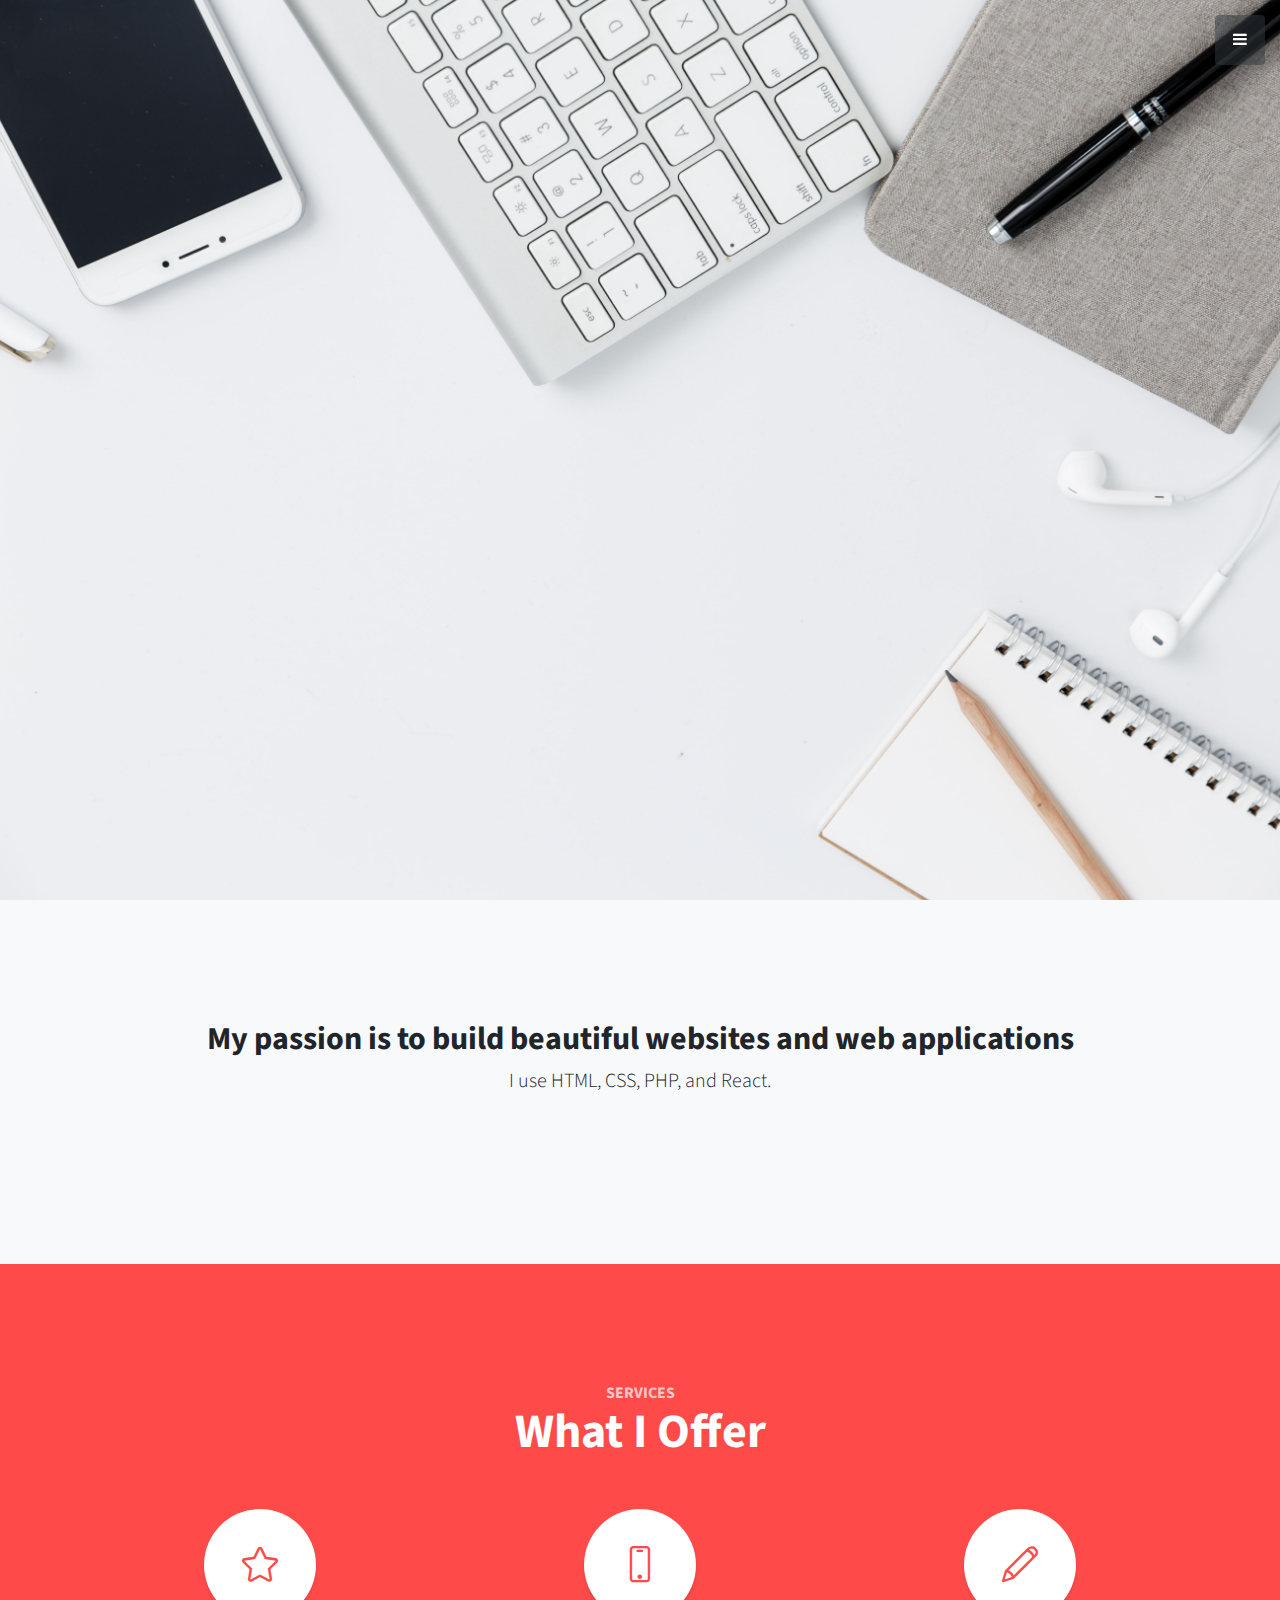
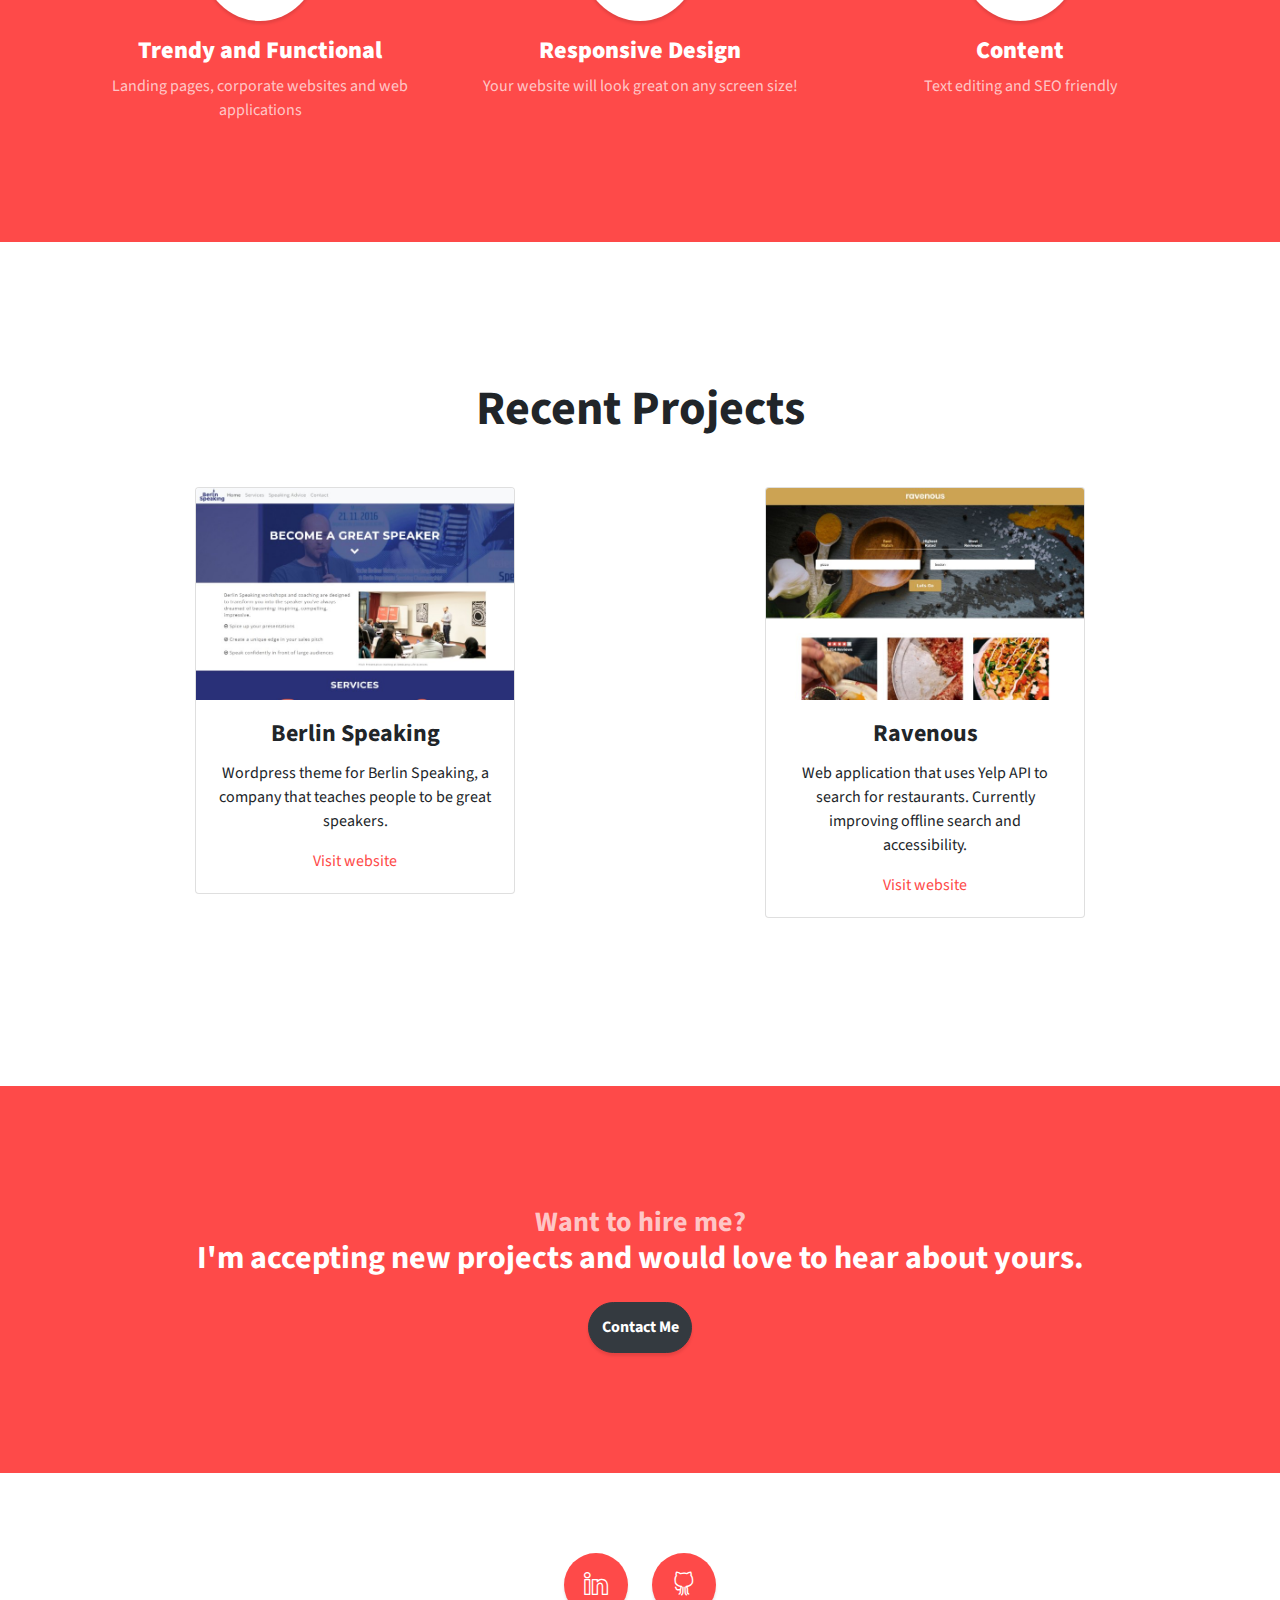
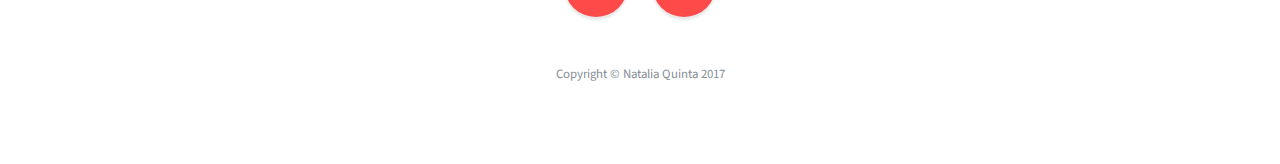
==== index.html @ 9ebc357b "First commit" ====
<!DOCTYPE html>
<html lang="en">

  <head>
    <!-- Global site tag (gtag.js) - Google Analytics -->
<script async src="https://www.googletagmanager.com/gtag/js?id=UA-111119405-1"></script>
<script>
  window.dataLayer = window.dataLayer || [];
  function gtag(){dataLayer.push(arguments);}
  gtag('js', new Date());

  gtag('config', 'UA-111119405-1');
</script>

    <meta charset="utf-8">
    <meta name="viewport" content="width=device-width, initial-scale=1, shrink-to-fit=no">
    <meta name="description" content="Frontend Developer based in Berlin">
    <meta name="author" content="Natalia Quinta">

    <title>Natalia Quinta</title>

    <!-- Bootstrap Core CSS -->
    <link href="vendor/bootstrap/css/bootstrap.min.css" rel="stylesheet">

    <!-- Custom Fonts -->
    <link href="vendor/font-awesome/css/font-awesome.min.css" rel="stylesheet" type="text/css">
    <link href="https://fonts.googleapis.com/css?family=Source+Sans+Pro:300,400,700,300italic,400italic,700italic" rel="stylesheet" type="text/css">
    <link href="vendor/simple-line-icons/css/simple-line-icons.css" rel="stylesheet">

    <!-- Custom CSS -->
    <link href="css/stylish-portfolio.css" rel="stylesheet">

  </head>

  <body id="page-top">
    <!-- Navigation -->
    <a class="menu-toggle rounded" href="#">
      <i class="fa fa-bars"></i>
    </a>
    <nav id="sidebar-wrapper">
      <ul class="sidebar-nav">
        <li class="sidebar-brand">
          <a class="js-scroll-trigger" href="#page-top">Natalia Quinta</a>
        </li>
        <li class="sidebar-nav-item">
          <a class="js-scroll-trigger" href="#page-top">Home</a>
        </li>
        <li class="sidebar-nav-item">
          <a class="js-scroll-trigger" href="#about">About</a>
        </li>
        <li class="sidebar-nav-item">
          <a class="js-scroll-trigger" href="#services">Services</a>
        </li>
        <li class="sidebar-nav-item">
          <a class="js-scroll-trigger" href="#portfolio">Portfolio</a>
        </li>
        <li class="sidebar-nav-item">
          <a class="js-scroll-trigger" href="#contact">Contact</a>
        </li>
      </ul>
    </nav>

    <!-- Header -->
    <header class="masthead d-flex">
      <div class="container text-center my-auto">
        <h1 class="mb-1 fadeinup">I'm Natalia,</h1>
        <h3 class="mb-5 fadeinup">
          <em>a Front-end Developer based in Berlin</em>
        </h3>
        <a class="btn btn-dark btn-xl js-scroll-trigger fadeinup" href="#about">Learn more</a>
      </div>
      <div class="overlay"></div>
    </header>

    <!-- About -->
    <section class="content-section bg-light" id="about">
      <div class="container text-center">
        <div class="row">
          <div class="col-lg-10 mx-auto">
            <h2>My passion is to build beautiful websites and web applications</h2>
            <p class="lead mb-5">I use HTML, CSS, PHP, and React.</p>
          </div>
        </div>
      </div>
    </section>

    <!-- Services -->
    <section class="content-section bg-primary text-white text-center" id="services">
      <div class="container">
        <div class="content-section-heading">
          <h3 class="text-secondary mb-0">Services</h3>
          <h2 class="mb-5">What I Offer</h2>
        </div>
        <div class="row">
          <div class="col-lg col-md-6 mb-5 mb-md-0">
            <span class="service-icon rounded-circle mx-auto mb-3">
              <i class="icon-star"></i>
            </span>
            <h4>
              <strong>Trendy and Functional</strong>
            </h4>
            <p class="text-faded mb-0">Landing pages, corporate websites and web applications</p>
          </div>
          <div class="col-lg col-md-6 mb-5 mb-lg-0">
            <span class="service-icon rounded-circle mx-auto mb-3">
              <i class="icon-screen-smartphone"></i>
            </span>
            <h4>
              <strong>Responsive Design</strong>
            </h4>
            <p class="text-faded mb-0">Your website will look great on any screen size!</p>
          </div>
          <div class="col-lg col-md-6 mb-5 mb-lg-0">
            <span class="service-icon rounded-circle mx-auto mb-3">
              <i class="icon-pencil"></i>
            </span>
            <h4>
              <strong>Content</strong>
            </h4>
            <p class="text-faded mb-0">Text editing and SEO friendly</p>
          </div>
        </div>
      </div>
    </section>

    <!-- Portfolio -->
    <section class="content-section" id="portfolio">
      <div class="container">
        <div class="content-section-heading text-center">
          <h3 class="text-secondary mb-0">Portfolio</h3>
          <h2 class="mb-5">Recent Projects</h2>
        </div>
        <div class="row justify-content-center">
          <div class="col" align="center">
            <div class="card" style="width: 20rem;">
              <img class="card-img-top" src="img/portfolio-1.jpg" alt="Card image cap">
              <div class="card-body">
                <h4 class="card-title">Berlin Speaking</h4>
                <p class="card-text">Wordpress theme for Berlin Speaking, a company that teaches people to be great speakers.</p>
                <a href="http://www.berlinspeaking.com" target="_blank" class="card-link">Visit website</a>
              </div>
            </div>
          </div>
          <div class="col" align="center">
            <div class="card" style="width: 20rem;">
              <img class="card-img-top" src="img/portfolio-2.jpg" alt="Card image cap">
              <div class="card-body">
                <h4 class="card-title">Ravenous</h4>
                <p class="card-text">Web application that uses Yelp API to search for restaurants. Currently improving offline search and accessibility.</p>
                </ul>
                <a href="http://savory-nail.surge.sh/" target="_blank" class="card-link">Visit website</a>
              </div>
            </div>
          </div>
        </div>
      </div>
    </section>

    <!-- Contact -->
    <section class="content-section bg-primary text-white" id="contact">
      <div class="container text-center">
        <h3 class="text-secondary mb-0">Want to hire me?</h3>
        <h2 class="mb-4">I'm accepting new projects and would love to hear about yours.</h2>
        <a href="mailto:contact@nataliaquinta.com?Subject=Hello" target="_top" class="btn btn-xl btn-dark">Contact Me</a>
      </div>
    </section>

  <!-- Footer -->
    <footer class="footer text-center">
      <div class="container">
        <ul class="list-inline mb-5">
          <li class="list-inline-item">
            <a class="social-link rounded-circle text-white mr-3" href="https://www.linkedin.com/in/natalia-quinta/" target="_blank">
              <i class="icon-social-linkedin"></i>
            </a>
          </li>
          <li class="list-inline-item">
            <a class="social-link rounded-circle text-white" href="https://github.com/nataliaquinta" target="_blank">
              <i class="icon-social-github"></i>
            </a>
          </li>
        </ul>
        <p class="text-muted small mb-0">Copyright &copy; Natalia Quinta 2017</p>
      </div>
    </footer>

    <!-- Scroll to Top Button-->
    <a class="scroll-to-top rounded js-scroll-trigger" href="#page-top">
      <i class="fa fa-angle-up"></i>
    </a>

    <!-- Bootstrap core JavaScript -->
    <script src="vendor/jquery/jquery.min.js"></script>
    <script src="vendor/bootstrap/js/bootstrap.bundle.min.js"></script>

    <!-- Plugin JavaScript -->
    <script src="vendor/jquery-easing/jquery.easing.min.js"></script>

    <!-- Custom scripts for this template -->
    <script src="js/stylish-portfolio.min.js"></script>

  </body>

</html>
---- vendor/simple-line-icons/css/simple-line-icons.css ----
@font-face {
  font-family: 'simple-line-icons';
  src: url('../fonts/Simple-Line-Icons.eot?v=2.4.0');
  src: url('../fonts/Simple-Line-Icons.eot?v=2.4.0#iefix') format('embedded-opentype'), url('../fonts/Simple-Line-Icons.woff2?v=2.4.0') format('woff2'), url('../fonts/Simple-Line-Icons.ttf?v=2.4.0') format('truetype'), url('../fonts/Simple-Line-Icons.woff?v=2.4.0') format('woff'), url('../fonts/Simple-Line-Icons.svg?v=2.4.0#simple-line-icons') format('svg');
  font-weight: normal;
  font-style: normal;
}
/*
 Use the following CSS code if you want to have a class per icon.
 Instead of a list of all class selectors, you can use the generic [class*="icon-"] selector, but it's slower:
*/
.icon-user,
.icon-people,
.icon-user-female,
.icon-user-follow,
.icon-user-following,
.icon-user-unfollow,
.icon-login,
.icon-logout,
.icon-emotsmile,
.icon-phone,
.icon-call-end,
.icon-call-in,
.icon-call-out,
.icon-map,
.icon-location-pin,
.icon-direction,
.icon-directions,
.icon-compass,
.icon-layers,
.icon-menu,
.icon-list,
.icon-options-vertical,
.icon-options,
.icon-arrow-down,
.icon-arrow-left,
.icon-arrow-right,
.icon-arrow-up,
.icon-arrow-up-circle,
.icon-arrow-left-circle,
.icon-arrow-right-circle,
.icon-arrow-down-circle,
.icon-check,
.icon-clock,
.icon-plus,
.icon-minus,
.icon-close,
.icon-event,
.icon-exclamation,
.icon-organization,
.icon-trophy,
.icon-screen-smartphone,
.icon-screen-desktop,
.icon-plane,
.icon-notebook,
.icon-mustache,
.icon-mouse,
.icon-magnet,
.icon-energy,
.icon-disc,
.icon-cursor,
.icon-cursor-move,
.icon-crop,
.icon-chemistry,
.icon-speedometer,
.icon-shield,
.icon-screen-tablet,
.icon-magic-wand,
.icon-hourglass,
.icon-graduation,
.icon-ghost,
.icon-game-controller,
.icon-fire,
.icon-eyeglass,
.icon-envelope-open,
.icon-envelope-letter,
.icon-bell,
.icon-badge,
.icon-anchor,
.icon-wallet,
.icon-vector,
.icon-speech,
.icon-puzzle,
.icon-printer,
.icon-present,
.icon-playlist,
.icon-pin,
.icon-picture,
.icon-handbag,
.icon-globe-alt,
.icon-globe,
.icon-folder-alt,
.icon-folder,
.icon-film,
.icon-feed,
.icon-drop,
.icon-drawer,
.icon-docs,
.icon-doc,
.icon-diamond,
.icon-cup,
.icon-calculator,
.icon-bubbles,
.icon-briefcase,
.icon-book-open,
.icon-basket-loaded,
.icon-basket,
.icon-bag,
.icon-action-undo,
.icon-action-redo,
.icon-wrench,
.icon-umbrella,
.icon-trash,
.icon-tag,
.icon-support,
.icon-frame,
.icon-size-fullscreen,
.icon-size-actual,
.icon-shuffle,
.icon-share-alt,
.icon-share,
.icon-rocket,
.icon-question,
.icon-pie-chart,
.icon-pencil,
.icon-note,
.icon-loop,
.icon-home,
.icon-grid,
.icon-graph,
.icon-microphone,
.icon-music-tone-alt,
.icon-music-tone,
.icon-earphones-alt,
.icon-earphones,
.icon-equalizer,
.icon-like,
.icon-dislike,
.icon-control-start,
.icon-control-rewind,
.icon-control-play,
.icon-control-pause,
.icon-control-forward,
.icon-control-end,
.icon-volume-1,
.icon-volume-2,
.icon-volume-off,
.icon-calendar,
.icon-bulb,
.icon-chart,
.icon-ban,
.icon-bubble,
.icon-camrecorder,
.icon-camera,
.icon-cloud-download,
.icon-cloud-upload,
.icon-envelope,
.icon-eye,
.icon-flag,
.icon-heart,
.icon-info,
.icon-key,
.icon-link,
.icon-lock,
.icon-lock-open,
.icon-magnifier,
.icon-magnifier-add,
.icon-magnifier-remove,
.icon-paper-clip,
.icon-paper-plane,
.icon-power,
.icon-refresh,
.icon-reload,
.icon-settings,
.icon-star,
.icon-symbol-female,
.icon-symbol-male,
.icon-target,
.icon-credit-card,
.icon-paypal,
.icon-social-tumblr,
.icon-social-twitter,
.icon-social-facebook,
.icon-social-instagram,
.icon-social-linkedin,
.icon-social-pinterest,
.icon-social-github,
.icon-social-google,
.icon-social-reddit,
.icon-social-skype,
.icon-social-dribbble,
.icon-social-behance,
.icon-social-foursqare,
.icon-social-soundcloud,
.icon-social-spotify,
.icon-social-stumbleupon,
.icon-social-youtube,
.icon-social-dropbox,
.icon-social-vkontakte,
.icon-social-steam {
  font-family: 'simple-line-icons';
  speak: none;
  font-style: normal;
  font-weight: normal;
  font-variant: normal;
  text-transform: none;
  line-height: 1;
  /* Better Font Rendering =========== */
  -webkit-font-smoothing: antialiased;
  -moz-osx-font-smoothing: grayscale;
}
.icon-user:before {
  content: "\e005";
}
.icon-people:before {
  content: "\e001";
}
.icon-user-female:before {
  content: "\e000";
}
.icon-user-follow:before {
  content: "\e002";
}
.icon-user-following:before {
  content: "\e003";
}
.icon-user-unfollow:before {
  content: "\e004";
}
.icon-login:before {
  content: "\e066";
}
.icon-logout:before {
  content: "\e065";
}
.icon-emotsmile:before {
  content: "\e021";
}
.icon-phone:before {
  content: "\e600";
}
.icon-call-end:before {
  content: "\e048";
}
.icon-call-in:before {
  content: "\e047";
}
.icon-call-out:before {
  content: "\e046";
}
.icon-map:before {
  content: "\e033";
}
.icon-location-pin:before {
  content: "\e096";
}
.icon-direction:before {
  content: "\e042";
}
.icon-directions:before {
  content: "\e041";
}
.icon-compass:before {
  content: "\e045";
}
.icon-layers:before {
  content: "\e034";
}
.icon-menu:before {
  content: "\e601";
}
.icon-list:before {
  content: "\e067";
}
.icon-options-vertical:before {
  content: "\e602";
}
.icon-options:before {
  content: "\e603";
}
.icon-arrow-down:before {
  content: "\e604";
}
.icon-arrow-left:before {
  content: "\e605";
}
.icon-arrow-right:before {
  content: "\e606";
}
.icon-arrow-up:before {
  content: "\e607";
}
.icon-arrow-up-circle:before {
  content: "\e078";
}
.icon-arrow-left-circle:before {
  content: "\e07a";
}
.icon-arrow-right-circle:before {
  content: "\e079";
}
.icon-arrow-down-circle:before {
  content: "\e07b";
}
.icon-check:before {
  content: "\e080";
}
.icon-clock:before {
  content: "\e081";
}
.icon-plus:before {
  content: "\e095";
}
.icon-minus:before {
  content: "\e615";
}
.icon-close:before {
  content: "\e082";
}
.icon-event:before {
  content: "\e619";
}
.icon-exclamation:before {
  content: "\e617";
}
.icon-organization:before {
  content: "\e616";
}
.icon-trophy:before {
  content: "\e006";
}
.icon-screen-smartphone:before {
  content: "\e010";
}
.icon-screen-desktop:before {
  content: "\e011";
}
.icon-plane:before {
  content: "\e012";
}
.icon-notebook:before {
  content: "\e013";
}
.icon-mustache:before {
  content: "\e014";
}
.icon-mouse:before {
  content: "\e015";
}
.icon-magnet:before {
  content: "\e016";
}
.icon-energy:before {
  content: "\e020";
}
.icon-disc:before {
  content: "\e022";
}
.icon-cursor:before {
  content: "\e06e";
}
.icon-cursor-move:before {
  content: "\e023";
}
.icon-crop:before {
  content: "\e024";
}
.icon-chemistry:before {
  content: "\e026";
}
.icon-speedometer:before {
  content: "\e007";
}
.icon-shield:before {
  content: "\e00e";
}
.icon-screen-tablet:before {
  content: "\e00f";
}
.icon-magic-wand:before {
  content: "\e017";
}
.icon-hourglass:before {
  content: "\e018";
}
.icon-graduation:before {
  content: "\e019";
}
.icon-ghost:before {
  content: "\e01a";
}
.icon-game-controller:before {
  content: "\e01b";
}
.icon-fire:before {
  content: "\e01c";
}
.icon-eyeglass:before {
  content: "\e01d";
}
.icon-envelope-open:before {
  content: "\e01e";
}
.icon-envelope-letter:before {
  content: "\e01f";
}
.icon-bell:before {
  content: "\e027";
}
.icon-badge:before {
  content: "\e028";
}
.icon-anchor:before {
  content: "\e029";
}
.icon-wallet:before {
  content: "\e02a";
}
.icon-vector:before {
  content: "\e02b";
}
.icon-speech:before {
  content: "\e02c";
}
.icon-puzzle:before {
  content: "\e02d";
}
.icon-printer:before {
  content: "\e02e";
}
.icon-present:before {
  content: "\e02f";
}
.icon-playlist:before {
  content: "\e030";
}
.icon-pin:before {
  content: "\e031";
}
.icon-picture:before {
  content: "\e032";
}
.icon-handbag:before {
  content: "\e035";
}
.icon-globe-alt:before {
  content: "\e036";
}
.icon-globe:before {
  content: "\e037";
}
.icon-folder-alt:before {
  content: "\e039";
}
.icon-folder:before {
  content: "\e089";
}
.icon-film:before {
  content: "\e03a";
}
.icon-feed:before {
  content: "\e03b";
}
.icon-drop:before {
  content: "\e03e";
}
.icon-drawer:before {
  content: "\e03f";
}
.icon-docs:before {
  content: "\e040";
}
.icon-doc:before {
  content: "\e085";
}
.icon-diamond:before {
  content: "\e043";
}
.icon-cup:before {
  content: "\e044";
}
.icon-calculator:before {
  content: "\e049";
}
.icon-bubbles:before {
  content: "\e04a";
}
.icon-briefcase:before {
  content: "\e04b";
}
.icon-book-open:before {
  content: "\e04c";
}
.icon-basket-loaded:before {
  content: "\e04d";
}
.icon-basket:before {
  content: "\e04e";
}
.icon-bag:before {
  content: "\e04f";
}
.icon-action-undo:before {
  content: "\e050";
}
.icon-action-redo:before {
  content: "\e051";
}
.icon-wrench:before {
  content: "\e052";
}
.icon-umbrella:before {
  content: "\e053";
}
.icon-trash:before {
  content: "\e054";
}
.icon-tag:before {
  content: "\e055";
}
.icon-support:before {
  content: "\e056";
}
.icon-frame:before {
  content: "\e038";
}
.icon-size-fullscreen:before {
  content: "\e057";
}
.icon-size-actual:before {
  content: "\e058";
}
.icon-shuffle:before {
  content: "\e059";
}
.icon-share-alt:before {
  content: "\e05a";
}
.icon-share:before {
  content: "\e05b";
}
.icon-rocket:before {
  content: "\e05c";
}
.icon-question:before {
  content: "\e05d";
}
.icon-pie-chart:before {
  content: "\e05e";
}
.icon-pencil:before {
  content: "\e05f";
}
.icon-note:before {
  content: "\e060";
}
.icon-loop:before {
  content: "\e064";
}
.icon-home:before {
  content: "\e069";
}
.icon-grid:before {
  content: "\e06a";
}
.icon-graph:before {
  content: "\e06b";
}
.icon-microphone:before {
  content: "\e063";
}
.icon-music-tone-alt:before {
  content: "\e061";
}
.icon-music-tone:before {
  content: "\e062";
}
.icon-earphones-alt:before {
  content: "\e03c";
}
.icon-earphones:before {
  content: "\e03d";
}
.icon-equalizer:before {
  content: "\e06c";
}
.icon-like:before {
  content: "\e068";
}
.icon-dislike:before {
  content: "\e06d";
}
.icon-control-start:before {
  content: "\e06f";
}
.icon-control-rewind:before {
  content: "\e070";
}
.icon-control-play:before {
  content: "\e071";
}
.icon-control-pause:before {
  content: "\e072";
}
.icon-control-forward:before {
  content: "\e073";
}
.icon-control-end:before {
  content: "\e074";
}
.icon-volume-1:before {
  content: "\e09f";
}
.icon-volume-2:before {
  content: "\e0a0";
}
.icon-volume-off:before {
  content: "\e0a1";
}
.icon-calendar:before {
  content: "\e075";
}
.icon-bulb:before {
  content: "\e076";
}
.icon-chart:before {
  content: "\e077";
}
.icon-ban:before {
  content: "\e07c";
}
.icon-bubble:before {
  content: "\e07d";
}
.icon-camrecorder:before {
  content: "\e07e";
}
.icon-camera:before {
  content: "\e07f";
}
.icon-cloud-download:before {
  content: "\e083";
}
.icon-cloud-upload:before {
  content: "\e084";
}
.icon-envelope:before {
  content: "\e086";
}
.icon-eye:before {
  content: "\e087";
}
.icon-flag:before {
  content: "\e088";
}
.icon-heart:before {
  content: "\e08a";
}
.icon-info:before {
  content: "\e08b";
}
.icon-key:before {
  content: "\e08c";
}
.icon-link:before {
  content: "\e08d";
}
.icon-lock:before {
  content: "\e08e";
}
.icon-lock-open:before {
  content: "\e08f";
}
.icon-magnifier:before {
  content: "\e090";
}
.icon-magnifier-add:before {
  content: "\e091";
}
.icon-magnifier-remove:before {
  content: "\e092";
}
.icon-paper-clip:before {
  content: "\e093";
}
.icon-paper-plane:before {
  content: "\e094";
}
.icon-power:before {
  content: "\e097";
}
.icon-refresh:before {
  content: "\e098";
}
.icon-reload:before {
  content: "\e099";
}
.icon-settings:before {
  content: "\e09a";
}
.icon-star:before {
  content: "\e09b";
}
.icon-symbol-female:before {
  content: "\e09c";
}
.icon-symbol-male:before {
  content: "\e09d";
}
.icon-target:before {
  content: "\e09e";
}
.icon-credit-card:before {
  content: "\e025";
}
.icon-paypal:before {
  content: "\e608";
}
.icon-social-tumblr:before {
  content: "\e00a";
}
.icon-social-twitter:before {
  content: "\e009";
}
.icon-social-facebook:before {
  content: "\e00b";
}
.icon-social-instagram:before {
  content: "\e609";
}
.icon-social-linkedin:before {
  content: "\e60a";
}
.icon-social-pinterest:before {
  content: "\e60b";
}
.icon-social-github:before {
  content: "\e60c";
}
.icon-social-google:before {
  content: "\e60d";
}
.icon-social-reddit:before {
  content: "\e60e";
}
.icon-social-skype:before {
  content: "\e60f";
}
.icon-social-dribbble:before {
  content: "\e00d";
}
.icon-social-behance:before {
  content: "\e610";
}
.icon-social-foursqare:before {
  content: "\e611";
}
.icon-social-soundcloud:before {
  content: "\e612";
}
.icon-social-spotify:before {
  content: "\e613";
}
.icon-social-stumbleupon:before {
  content: "\e614";
}
.icon-social-youtube:before {
  content: "\e008";
}
.icon-social-dropbox:before {
  content: "\e00c";
}
.icon-social-vkontakte:before {
  content: "\e618";
}
.icon-social-steam:before {
  content: "\e620";
}
---- css/stylish-portfolio.css ----
/*!
 * Start Bootstrap - Stylish Portfolio v4.0.0-beta.2 (https://startbootstrap.com/template-overviews/stylish-portfolio)
 * Copyright 2013-2017 Start Bootstrap
 * Licensed under MIT (https://github.com/BlackrockDigital/startbootstrap-stylish-portfolio/blob/master/LICENSE)
 */
body,
html {
  width: 100%;
  height: 100%; }

body {
  font-family: 'Source Sans Pro'; }

.btn-xl {
  padding: 1.25rem 2.5rem; }

.content-section {
  padding-top: 7.5rem;
  padding-bottom: 7.5rem; }

.content-section-heading h2 {
  font-size: 3rem; }

.content-section-heading h3 {
  font-size: 1rem;
  text-transform: uppercase; }

h1,
h2,
h3,
h4,
h5,
h6 {
  font-weight: 700; }

.text-faded {
  color: rgba(255, 255, 255, 0.7); }

/* Map */
.map {
  height: 30rem; }

@media (max-width: 992px) {
  .map {
    height: 75%; } }

.map iframe {
  pointer-events: none; }

.scroll-to-top {
  position: fixed;
  right: 15px;
  bottom: 15px;
  display: none;
  width: 50px;
  height: 50px;
  text-align: center;
  color: white;
  background: rgba(52, 58, 64, 0.5);
  line-height: 45px; }
  .scroll-to-top:focus, .scroll-to-top:hover {
    color: white; }
  .scroll-to-top:hover {
    background: #343a40; }
  .scroll-to-top i {
    font-weight: 800; }

.masthead {
  min-height: 30rem;
  position: relative;
  display: table;
  width: 100%;
  height: auto;
  padding-top: 8rem;
  padding-bottom: 8rem;
  background: url(../img/bg1.jpeg);
  background-position: center;
  background-repeat: no-repeat;
  background-size: cover;
}
  .masthead h1 {
    font-size: 4rem;
    margin: 0;
    padding: 0; }
  @media (min-width: 992px) {
    .masthead {
      height: 100vh; }
      .masthead h1 {
        font-size: 5.5rem; } }

.fadeinup {
  animation-duration: 1.5s;
  animation-fill-mode: both;
  -webkit-animation-duration: 1.5s;
  -webkit-animation-fill-mode: both;
  opacity: 0;
  animation-name: fadeInUp;
  -webkit-animation-name: fadeInUp;
}

@keyframes fadeInUp {
  from {
      transform: translate3d(0,40px,0)
  }

  to {
      transform: translate3d(0,0,0);
      opacity: 1
  }
}

@-webkit-keyframes fadeInUp {
  from {
      transform: translate3d(0,40px,0)
  }

  to {
      transform: translate3d(0,0,0);
      opacity: 1
  }
}





/* Side Menu */
#sidebar-wrapper {
  position: fixed;
  z-index: 2;
  right: 0;
  width: 250px;
  height: 100%;
  -webkit-transition: all 0.4s ease 0s;
  -moz-transition: all 0.4s ease 0s;
  -ms-transition: all 0.4s ease 0s;
  -o-transition: all 0.4s ease 0s;
  transition: all 0.4s ease 0s;
  transform: translateX(250px);
  background: #fe4a49;
  border-left: 1px solid rgba(255, 255, 255, 0.1); }

.sidebar-nav {
  position: absolute;
  top: 0;
  width: 250px;
  margin: 0;
  padding: 0;
  list-style: none; }

.sidebar-nav li.sidebar-nav-item a {
  display: block;
  text-decoration: none;
  color: #fff;
  padding: 15px; }

.sidebar-nav li a:hover {
  text-decoration: none;
  color: #fff;
  background: rgba(255, 255, 255, 0.2); }

.sidebar-nav li a:active,
.sidebar-nav li a:focus {
  text-decoration: none; }

.sidebar-nav > .sidebar-brand {
  font-size: 1.2rem;
  background: rgba(52, 58, 64, 0.1);
  height: 80px;
  line-height: 50px;
  padding-top: 15px;
  padding-bottom: 15px;
  padding-left: 15px; }

.sidebar-nav > .sidebar-brand a {
  color: #fff; }

.sidebar-nav > .sidebar-brand a:hover {
  color: #fff;
  background: none; }

#sidebar-wrapper.active {
  right: 250px;
  width: 250px;
  -webkit-transition: all 0.4s ease 0s;
  -moz-transition: all 0.4s ease 0s;
  -ms-transition: all 0.4s ease 0s;
  -o-transition: all 0.4s ease 0s;
  transition: all 0.4s ease 0s; }

.menu-toggle {
  position: fixed;
  right: 15px;
  top: 15px;
  width: 50px;
  height: 50px;
  text-align: center;
  color: #fff;
  background: rgba(52, 58, 64, 0.5);
  line-height: 50px;
  z-index: 999; }
  .menu-toggle:focus, .menu-toggle:hover {
    color: #fff; }
  .menu-toggle:hover {
    background: #343a40; }

.service-icon {
  background-color: #fff;
  color: #fe4a49;
  height: 7rem;
  width: 7rem;
  display: block;
  line-height: 7.5rem;
  font-size: 2.25rem;
  box-shadow: 0 3px 3px 0 rgba(0, 0, 0, 0.1); }

.callout {
  padding: 15rem 0;
  background: linear-gradient(90deg, rgba(255, 255, 255, 0.1) 0%, rgba(255, 255, 255, 0.1) 100%), url("../img/bg-callout.jpg");
  background-position: center center;
  background-repeat: no-repeat;
  background-size: cover; }
  .callout h2 {
    font-size: 3.5rem;
    font-weight: 700;
    display: block;
    max-width: 30rem; }

.card {
  margin-bottom: 3rem;
  transition: box-shadow 0.3s ease-in-out;
}

.card:hover {
  box-shadow: 0 5px 15px rgba(0,0,0,0.3);
}

footer.footer {
  padding-top: 5rem;
  padding-bottom: 5rem; }
  footer.footer .social-link {
    display: block;
    height: 4rem;
    width: 4rem;
    line-height: 4.3rem;
    font-size: 1.5rem;
    background-color: #fe4a49;
    transition: background-color 0.15s ease-in-out;
    box-shadow: 0 3px 3px 0 rgba(0, 0, 0, 0.1); }
    footer.footer .social-link:hover {
      background-color: #155d74;
      text-decoration: none; }

a {
  color: #fe4a49; }
  a:hover, a:focus, a:active {
    color: #155d74; }

.btn-primary {
  background-color: #fe4a49 !important;
  border-color: #fe4a49 !important;
  color: #fff !important; }
  .btn-primary:hover, .btn-primary:focus, .btn-primary:active {
    background-color: #155d74 !important;
    border-color: #155d74 !important; }

.btn-secondary {
  background-color: rgba(255, 255, 255, 0.7) !important;
  border-color: rgba(255, 255, 255, 0.7) !important;
  color: #fff !important;
}

  .btn-secondary:hover, .btn-secondary:focus, .btn-secondary:active {
    background-color: #ba9106 !important;
    border-color: #ba9106 !important; }

.btn-dark {
  color: #fff !important; }

.btn {
  padding: 0.8rem;
  box-shadow: 0px 3px 3px 0px rgba(0, 0, 0, 0.1);
  font-weight: 700;
  border-radius: 60px;
}

.bg-primary {
  background-color: #fe4a49 !important; }

.text-primary {
  color: #fe4a49 !important; }

.text-secondary {
  color: rgba(255, 255, 255, 0.7) !important; }
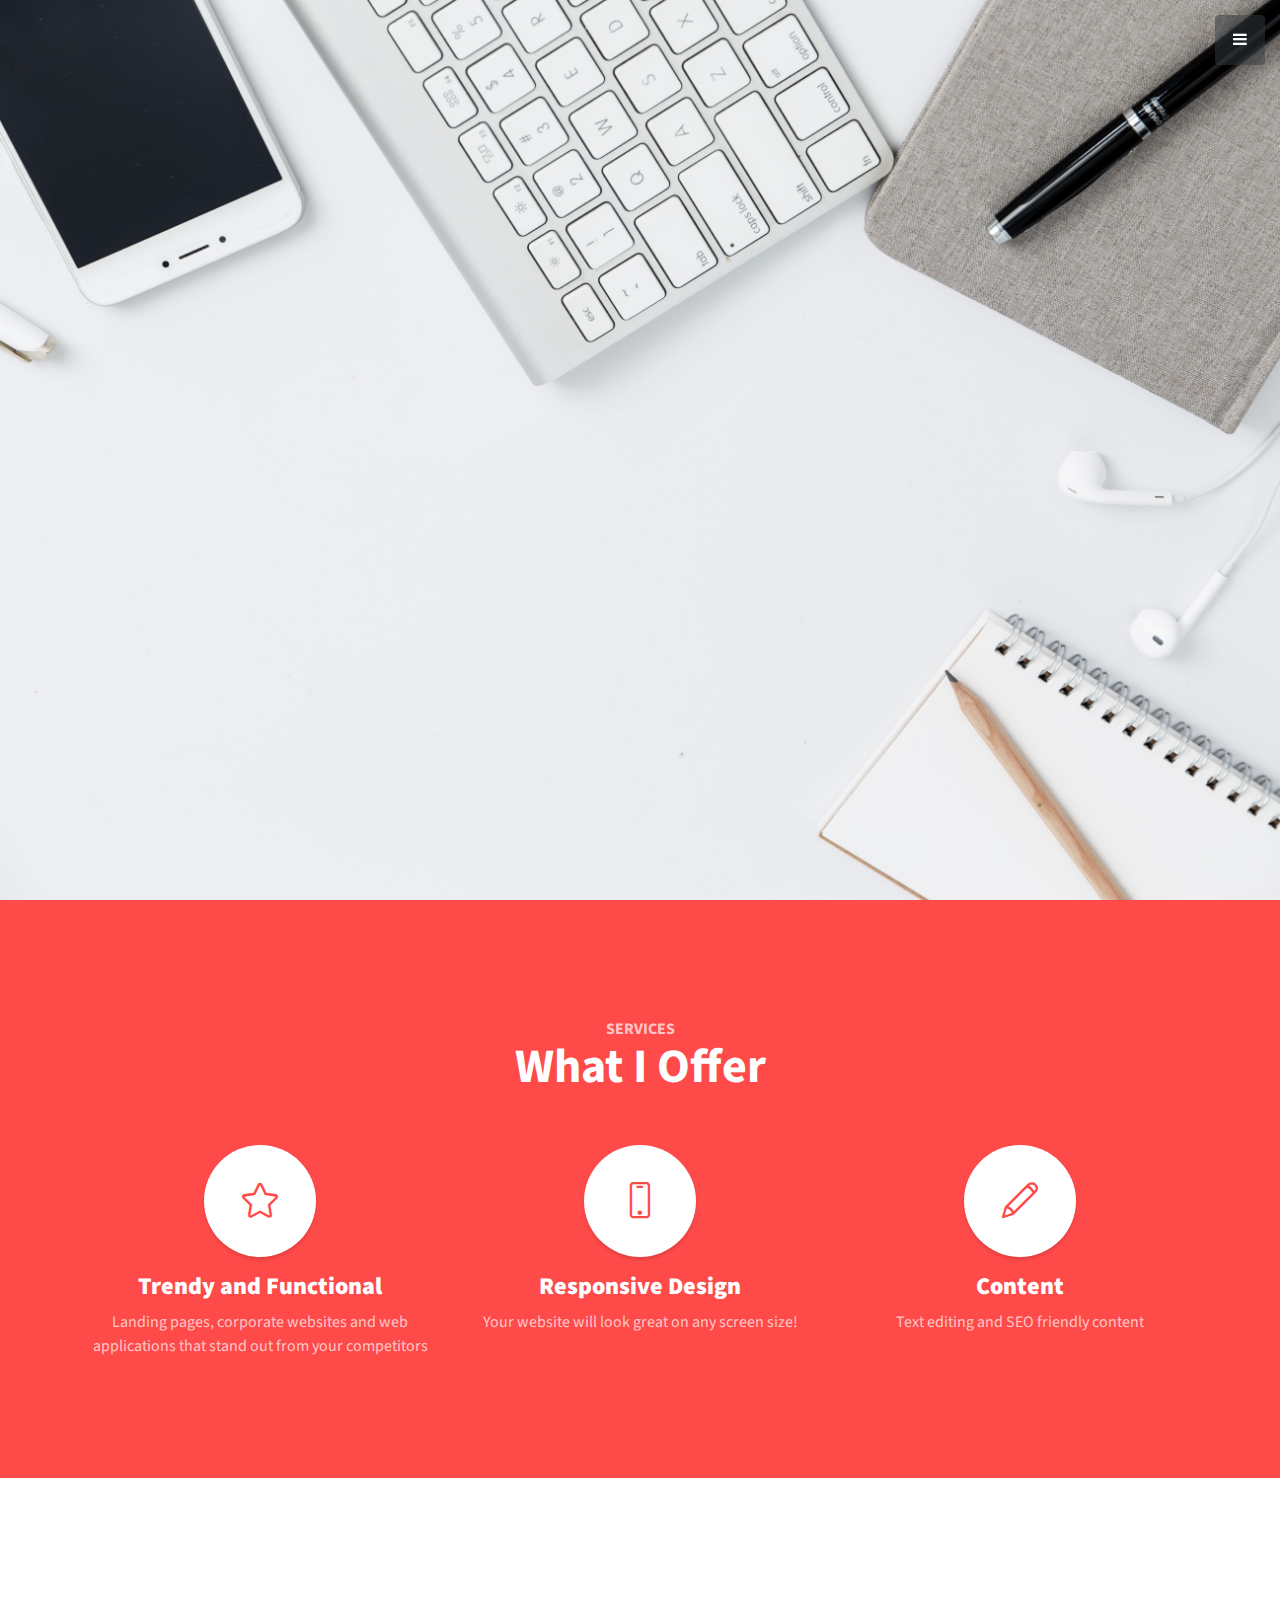
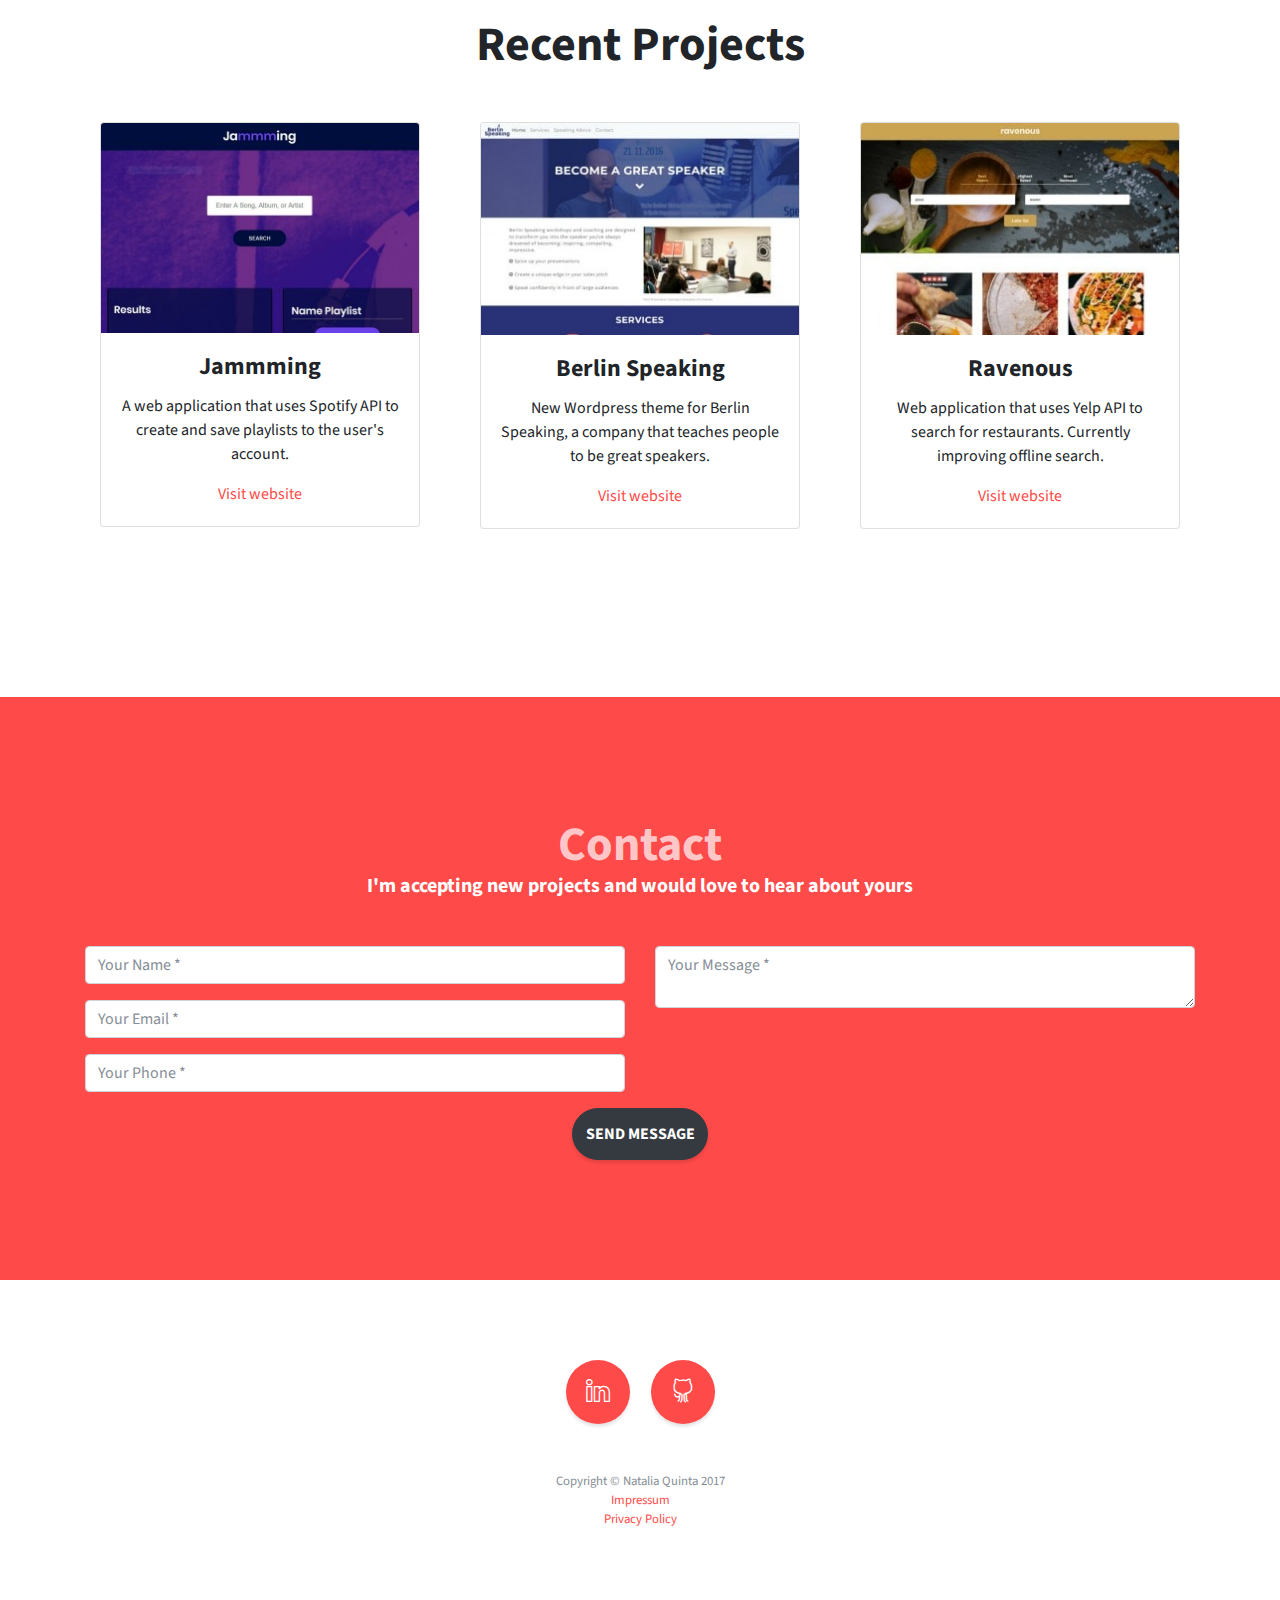
==== commit 14fe0865: "version two" ====
--- a/index.html
+++ b/index.html
@@ -1,204 +1,178 @@
 <!DOCTYPE html>
-<html lang="en">
+<html lang=en>
+    <head>
+            <script src="https://www.googletagmanager.com/gtag/js?id=UA-111119405-1" async></script>
+            <script>
+                function gtag() {
+                    dataLayer.push(arguments)
+                }
+                window.dataLayer = window.dataLayer || [], gtag("js", new Date), gtag("config", "UA-111119405-1")
+            </script>
+            <link href=favicon/apple-icon-57x57.png rel=apple-touch-icon sizes=57x57>
+            <link href=favicon/apple-icon-60x60.png rel=apple-touch-icon sizes=60x60>
+            <link href=favicon/apple-icon-72x72.png rel=apple-touch-icon sizes=72x72>
+            <link href=favicon/apple-icon-76x76.png rel=apple-touch-icon sizes=76x76>
+            <link href=favicon/apple-icon-114x114.png rel=apple-touch-icon sizes=114x114>
+            <link href=favicon/apple-icon-120x120.png rel=apple-touch-icon sizes=120x120>
+            <link href=favicon/apple-icon-144x144.png rel=apple-touch-icon sizes=144x144>
+            <link href=favicon/apple-icon-152x152.png rel=apple-touch-icon sizes=152x152>
+            <link href=favicon/apple-icon-180x180.png rel=apple-touch-icon sizes=180x180>
+            <link href=favicon/android-icon-192x192.png rel=icon sizes=192x192 type=image/png>
+            <link href=favicon/favicon-32x32.png rel=icon sizes=32x32 type=image/png>
+            <link href=favicon/favicon-96x96.png rel=icon sizes=96x96 type=image/png>
+            <link href=favicon/favicon-16x16.png rel=icon sizes=16x16 type=image/png>
+            <link href=favicon/manifest.json rel=manifest>
+            <meta content=#ffffff name=msapplication-TileColor>
+            <meta content=favicon/ms-icon-144x144.png name=msapplication-TileImage>
+            <meta content=#ffffff name=theme-color>
+            <meta charset=utf-8>
+            <meta content="width=device-width,initial-scale=1,shrink-to-fit=no" name=viewport>
+            <meta content="Frontend Developer based in Berlin" name=description>
+            <meta content="Natalia Quinta" name=author>
+            <title>Natalia Quinta</title>
+            <link href=vendor/bootstrap/css/bootstrap.min.css rel=stylesheet>
+            <link href=vendor/font-awesome/css/font-awesome.min.css rel=stylesheet>
+            <link href="https://fonts.googleapis.com/css?family=Source+Sans+Pro:300,400,700,300italic,400italic,700italic" rel=stylesheet>
+            <link href=vendor/simple-line-icons/css/simple-line-icons.css rel=stylesheet>
+            <link href=css/stylish-portfolio.css rel=stylesheet>
+            <script src='https://www.google.com/recaptcha/api.js'></script>
 
-  <head>
-    <!-- Global site tag (gtag.js) - Google Analytics -->
-<script async src="https://www.googletagmanager.com/gtag/js?id=UA-111119405-1"></script>
-<script>
-  window.dataLayer = window.dataLayer || [];
-  function gtag(){dataLayer.push(arguments);}
-  gtag('js', new Date());
+            
+    </head>
 
-  gtag('config', 'UA-111119405-1');
-</script>
 
-    <meta charset="utf-8">
-    <meta name="viewport" content="width=device-width, initial-scale=1, shrink-to-fit=no">
-    <meta name="description" content="Frontend Developer based in Berlin">
-    <meta name="author" content="Natalia Quinta">
+<body id=page-top><a href=# class="rounded menu-toggle"><i class="fa fa-bars"></i></a>
+    <nav id=sidebar-wrapper>
+        <ul class=sidebar-nav>
+            <li class=sidebar-brand><a href=#page-top class=js-scroll-trigger>Natalia Quinta</a>
+                <li class=sidebar-nav-item><a href=#services class=js-scroll-trigger>Services</a>
+                    <li class=sidebar-nav-item><a href=#portfolio class=js-scroll-trigger>Portfolio</a>
+                        <li class=sidebar-nav-item><a href=#contact class=js-scroll-trigger>Contact</a></ul>
+    </nav>
+    <header class="d-flex masthead">
+        <div class="container text-center my-auto">
+            <h1 class="fadeinup mb-1">I'm Natalia,</h1>
+            <h3 class="mb-5 fadeinup"><em>a Front-end Developer based in Berlin</em></h3><a href=#services class="js-scroll-trigger btn btn-dark btn-xl fadeinup">Learn more</a></div>
+        <div class=overlay></div>
+    </header>
+    <section class="text-center bg-primary content-section text-white" id=services>
+        <div class=container>
+            <div class="content-section-heading">
+                <h3 class="mb-0 text-secondary">Services</h3>
+                <h2 class="mb-5">What I Offer</h2></div>
+            <div class=row>
+                <div class="mb-5 col-lg col-md-6 mb-md-0"><span class="rounded-circle mb-3 mx-auto service-icon"><i class=icon-star></i></span>
+                    <h4><strong>Trendy and Functional</strong></h4>
+                    <p class="mb-0 text-faded">Landing pages, corporate websites and web applications that stand out from your competitors</div>
+                <div class="mb-5 col-lg col-md-6 mb-lg-0"><span class="rounded-circle mb-3 mx-auto service-icon"><i class=icon-screen-smartphone></i></span>
+                    <h4><strong>Responsive Design</strong></h4>
+                    <p class="mb-0 text-faded">Your website will look great on any screen size!</div>
+                <div class="mb-5 col-lg col-md-6 mb-lg-0"><span class="rounded-circle mb-3 mx-auto service-icon"><i class=icon-pencil></i></span>
+                    <h4><strong>Content</strong></h4>
+                    <p class="mb-0 text-faded">Text editing and SEO friendly content</div>
+            </div>
+        </div>
+    </section>
+    <section class=content-section id=portfolio>
+        <div class=container>
+            <div class="text-center content-section-heading">
+                <h3 class="mb-0 text-secondary">Portfolio</h3>
+                <h2 class=mb-5>Recent Projects</h2></div>
+            <div class="row justify-content-center">
+                <div class=col align=center>
+                    <div class=card style=width:20rem><img alt="Card image cap" class=card-img-top src=img/portfolio-3.jpg>
+                        <div class=card-body>
+                            <h4 class=card-title>Jammming</h4>
+                            <p class=card-text>A web application that uses Spotify API to create and save playlists to the user's account.</p><a href=http://ja-jammming.surge.sh/ class=card-link target=_blank>Visit website</a> </div>
+                    </div>
+                </div>
+                <div class=col align=center>
+                    <div class=card style=width:20rem><img alt="Card image cap" class=card-img-top src=img/portfolio-1.jpg>
+                        <div class=card-body>
+                            <h4 class=card-title>Berlin Speaking</h4>
+                            <p class=card-text>New Wordpress theme for Berlin Speaking, a company that teaches people to be great speakers.</p><a href=http://www.berlinspeaking.com class=card-link target=_blank>Visit website</a></div>
+                    </div>
+                </div>
+                <div class=col align=center>
+                    <div class=card style=width:20rem><img alt="Card image cap" class=card-img-top src=img/portfolio-2.jpg>
+                        <div class=card-body>
+                            <h4 class=card-title>Ravenous</h4>
+                            <p class=card-text>Web application that uses Yelp API to search for restaurants. Currently improving offline search.</p><a href=http://savory-nail.surge.sh/ class=card-link target=_blank>Visit website</a></div>
+                    </div>
+                </div>
+            </div>
+        </div>
+    </section>
+  
+    <section class="content-section bg-primary text-white" id="contact">
 
-    <title>Natalia Quinta</title>
+            <div class=" text-center content-section-heading">
+                    <h2 class="mb-0 text-secondary">Contact</h2>
+                    <h5 class="mb-5">I'm accepting new projects and would love to hear about yours</h5>
+            </div>
+            
+    
+                <div class="container">
+                        
+                        <div class="row">
+                          <div class="col-lg-12" data-aos="fade-up">
+                                  <form id="contactForm" name="sentMessage" novalidate>
+                                          <div class="row">
+                                            <div class="col-md-6">
+                                              <div class="form-group">
+                                                <input class="form-control" id="name" type="text" placeholder="Your Name *" required data-validation-required-message="Please enter your name.">
+                                                <p class="help-block text-danger"></p>
+                                              </div>
+                                              <div class="form-group">
+                                                <input class="form-control" id="email" type="email" placeholder="Your Email *" required data-validation-required-message="Please enter your email address.">
+                                                <p class="help-block text-danger"></p>
+                                              </div>
+                                              <div class="form-group">
+                                                <input class="form-control" id="phone" type="tel" placeholder="Your Phone *" required data-validation-required-message="Please enter your phone number.">
+                                                <p class="help-block text-danger"></p>
+                                              </div>
+                                            </div>
+                                            <div class="col-md-6">
+                                              <div class="form-group">
+                                                <textarea class="form-control" id="message" placeholder="Your Message *" required data-validation-required-message="Please enter a message."></textarea>
+                                                <p class="help-block text-danger"></p>
+                                              </div>
+                                            </div>
+                                            <div class="clearfix"></div>
+                                            <div class="col-lg-12 text-center">
+                                              <div id="success"></div>
+                                              <div class="g-recaptcha" data-sitekey="6LfgDFoUAAAAAGs_ZvCepyOevFF2m6grdAEvzapP"></div>
 
-    <!-- Bootstrap Core CSS -->
-    <link href="vendor/bootstrap/css/bootstrap.min.css" rel="stylesheet">
-
-    <!-- Custom Fonts -->
-    <link href="vendor/font-awesome/css/font-awesome.min.css" rel="stylesheet" type="text/css">
-    <link href="https://fonts.googleapis.com/css?family=Source+Sans+Pro:300,400,700,300italic,400italic,700italic" rel="stylesheet" type="text/css">
-    <link href="vendor/simple-line-icons/css/simple-line-icons.css" rel="stylesheet">
-
-    <!-- Custom CSS -->
-    <link href="css/stylish-portfolio.css" rel="stylesheet">
-
-  </head>
-
-  <body id="page-top">
-    <!-- Navigation -->
-    <a class="menu-toggle rounded" href="#">
-      <i class="fa fa-bars"></i>
-    </a>
-    <nav id="sidebar-wrapper">
-      <ul class="sidebar-nav">
-        <li class="sidebar-brand">
-          <a class="js-scroll-trigger" href="#page-top">Natalia Quinta</a>
-        </li>
-        <li class="sidebar-nav-item">
-          <a class="js-scroll-trigger" href="#page-top">Home</a>
-        </li>
-        <li class="sidebar-nav-item">
-          <a class="js-scroll-trigger" href="#about">About</a>
-        </li>
-        <li class="sidebar-nav-item">
-          <a class="js-scroll-trigger" href="#services">Services</a>
-        </li>
-        <li class="sidebar-nav-item">
-          <a class="js-scroll-trigger" href="#portfolio">Portfolio</a>
-        </li>
-        <li class="sidebar-nav-item">
-          <a class="js-scroll-trigger" href="#contact">Contact</a>
-        </li>
-      </ul>
-    </nav>
-
-    <!-- Header -->
-    <header class="masthead d-flex">
-      <div class="container text-center my-auto">
-        <h1 class="mb-1 fadeinup">I'm Natalia,</h1>
-        <h3 class="mb-5 fadeinup">
-          <em>a Front-end Developer based in Berlin</em>
-        </h3>
-        <a class="btn btn-dark btn-xl js-scroll-trigger fadeinup" href="#about">Learn more</a>
-      </div>
-      <div class="overlay"></div>
-    </header>
-
-    <!-- About -->
-    <section class="content-section bg-light" id="about">
-      <div class="container text-center">
-        <div class="row">
-          <div class="col-lg-10 mx-auto">
-            <h2>My passion is to build beautiful websites and web applications</h2>
-            <p class="lead mb-5">I use HTML, CSS, PHP, and React.</p>
-          </div>
-        </div>
-      </div>
+                                              <button id="sendMessageButton" class="btn btn-dark btn-xl text-uppercase" type="submit">Send Message</button>
+                                            </div>
+                                          </div>
+                                        </form>
+              
+                          </div>
+                        </div>
+                </div>
+                
     </section>
 
-    <!-- Services -->
-    <section class="content-section bg-primary text-white text-center" id="services">
-      <div class="container">
-        <div class="content-section-heading">
-          <h3 class="text-secondary mb-0">Services</h3>
-          <h2 class="mb-5">What I Offer</h2>
-        </div>
-        <div class="row">
-          <div class="col-lg col-md-6 mb-5 mb-md-0">
-            <span class="service-icon rounded-circle mx-auto mb-3">
-              <i class="icon-star"></i>
-            </span>
-            <h4>
-              <strong>Trendy and Functional</strong>
-            </h4>
-            <p class="text-faded mb-0">Landing pages, corporate websites and web applications</p>
-          </div>
-          <div class="col-lg col-md-6 mb-5 mb-lg-0">
-            <span class="service-icon rounded-circle mx-auto mb-3">
-              <i class="icon-screen-smartphone"></i>
-            </span>
-            <h4>
-              <strong>Responsive Design</strong>
-            </h4>
-            <p class="text-faded mb-0">Your website will look great on any screen size!</p>
-          </div>
-          <div class="col-lg col-md-6 mb-5 mb-lg-0">
-            <span class="service-icon rounded-circle mx-auto mb-3">
-              <i class="icon-pencil"></i>
-            </span>
-            <h4>
-              <strong>Content</strong>
-            </h4>
-            <p class="text-faded mb-0">Text editing and SEO friendly</p>
-          </div>
-        </div>
-      </div>
-    </section>
+    <footer class="text-center footer">
+        <div class=container>
+            <ul class="mb-5 list-inline">
+                <li class=list-inline-item><a href=https://www.linkedin.com/in/natalia-quinta/ class="rounded-circle social-link text-white mr-3" target=_blank><i class=icon-social-linkedin></i></a>
+                    <li class=list-inline-item><a href=https://github.com/nataliaquinta class="rounded-circle social-link text-white" target=_blank><i class=icon-social-github></i></a></ul>
+            <p class="mb-0 small text-muted">Copyright © Natalia Quinta 2017
+                <p class="mb-0 small text-muted"><a href=impressum.html>Impressum</a></div>
+                    <p class="mb-0 small text-muted"><a href=privacypolicy.html>Privacy Policy</a></div>
+    </footer>
+    <a href=#page-top class="js-scroll-trigger rounded scroll-to-top"><i class="fa fa-angle-up"></i></a>
 
-    <!-- Portfolio -->
-    <section class="content-section" id="portfolio">
-      <div class="container">
-        <div class="content-section-heading text-center">
-          <h3 class="text-secondary mb-0">Portfolio</h3>
-          <h2 class="mb-5">Recent Projects</h2>
-        </div>
-        <div class="row justify-content-center">
-          <div class="col" align="center">
-            <div class="card" style="width: 20rem;">
-              <img class="card-img-top" src="img/portfolio-1.jpg" alt="Card image cap">
-              <div class="card-body">
-                <h4 class="card-title">Berlin Speaking</h4>
-                <p class="card-text">Wordpress theme for Berlin Speaking, a company that teaches people to be great speakers.</p>
-                <a href="http://www.berlinspeaking.com" target="_blank" class="card-link">Visit website</a>
-              </div>
-            </div>
-          </div>
-          <div class="col" align="center">
-            <div class="card" style="width: 20rem;">
-              <img class="card-img-top" src="img/portfolio-2.jpg" alt="Card image cap">
-              <div class="card-body">
-                <h4 class="card-title">Ravenous</h4>
-                <p class="card-text">Web application that uses Yelp API to search for restaurants. Currently improving offline search and accessibility.</p>
-                </ul>
-                <a href="http://savory-nail.surge.sh/" target="_blank" class="card-link">Visit website</a>
-              </div>
-            </div>
-          </div>
-        </div>
-      </div>
-    </section>
+    <script src=vendor/jquery/jquery.min.js></script>
+    <script src=vendor/bootstrap/js/bootstrap.bundle.min.js></script>
+    <script src=vendor/jquery-easing/jquery.easing.min.js></script>
+    <script src=js/stylish-portfolio.min.js></script>
+    <script src="js/jqBootstrapValidation.js"></script>
+    <script src="js/contact_me.js"></script>
+    
 
-    <!-- Contact -->
-    <section class="content-section bg-primary text-white" id="contact">
-      <div class="container text-center">
-        <h3 class="text-secondary mb-0">Want to hire me?</h3>
-        <h2 class="mb-4">I'm accepting new projects and would love to hear about yours.</h2>
-        <a href="mailto:contact@nataliaquinta.com?Subject=Hello" target="_top" class="btn btn-xl btn-dark">Contact Me</a>
-      </div>
-    </section>
+</body>
+</html>
 
-  <!-- Footer -->
-    <footer class="footer text-center">
-      <div class="container">
-        <ul class="list-inline mb-5">
-          <li class="list-inline-item">
-            <a class="social-link rounded-circle text-white mr-3" href="https://www.linkedin.com/in/natalia-quinta/" target="_blank">
-              <i class="icon-social-linkedin"></i>
-            </a>
-          </li>
-          <li class="list-inline-item">
-            <a class="social-link rounded-circle text-white" href="https://github.com/nataliaquinta" target="_blank">
-              <i class="icon-social-github"></i>
-            </a>
-          </li>
-        </ul>
-        <p class="text-muted small mb-0">Copyright &copy; Natalia Quinta 2017</p>
-      </div>
-    </footer>
-
-    <!-- Scroll to Top Button-->
-    <a class="scroll-to-top rounded js-scroll-trigger" href="#page-top">
-      <i class="fa fa-angle-up"></i>
-    </a>
-
-    <!-- Bootstrap core JavaScript -->
-    <script src="vendor/jquery/jquery.min.js"></script>
-    <script src="vendor/bootstrap/js/bootstrap.bundle.min.js"></script>
-
-    <!-- Plugin JavaScript -->
-    <script src="vendor/jquery-easing/jquery.easing.min.js"></script>
-
-    <!-- Custom scripts for this template -->
-    <script src="js/stylish-portfolio.min.js"></script>
-
-  </body>
-
-</html>
